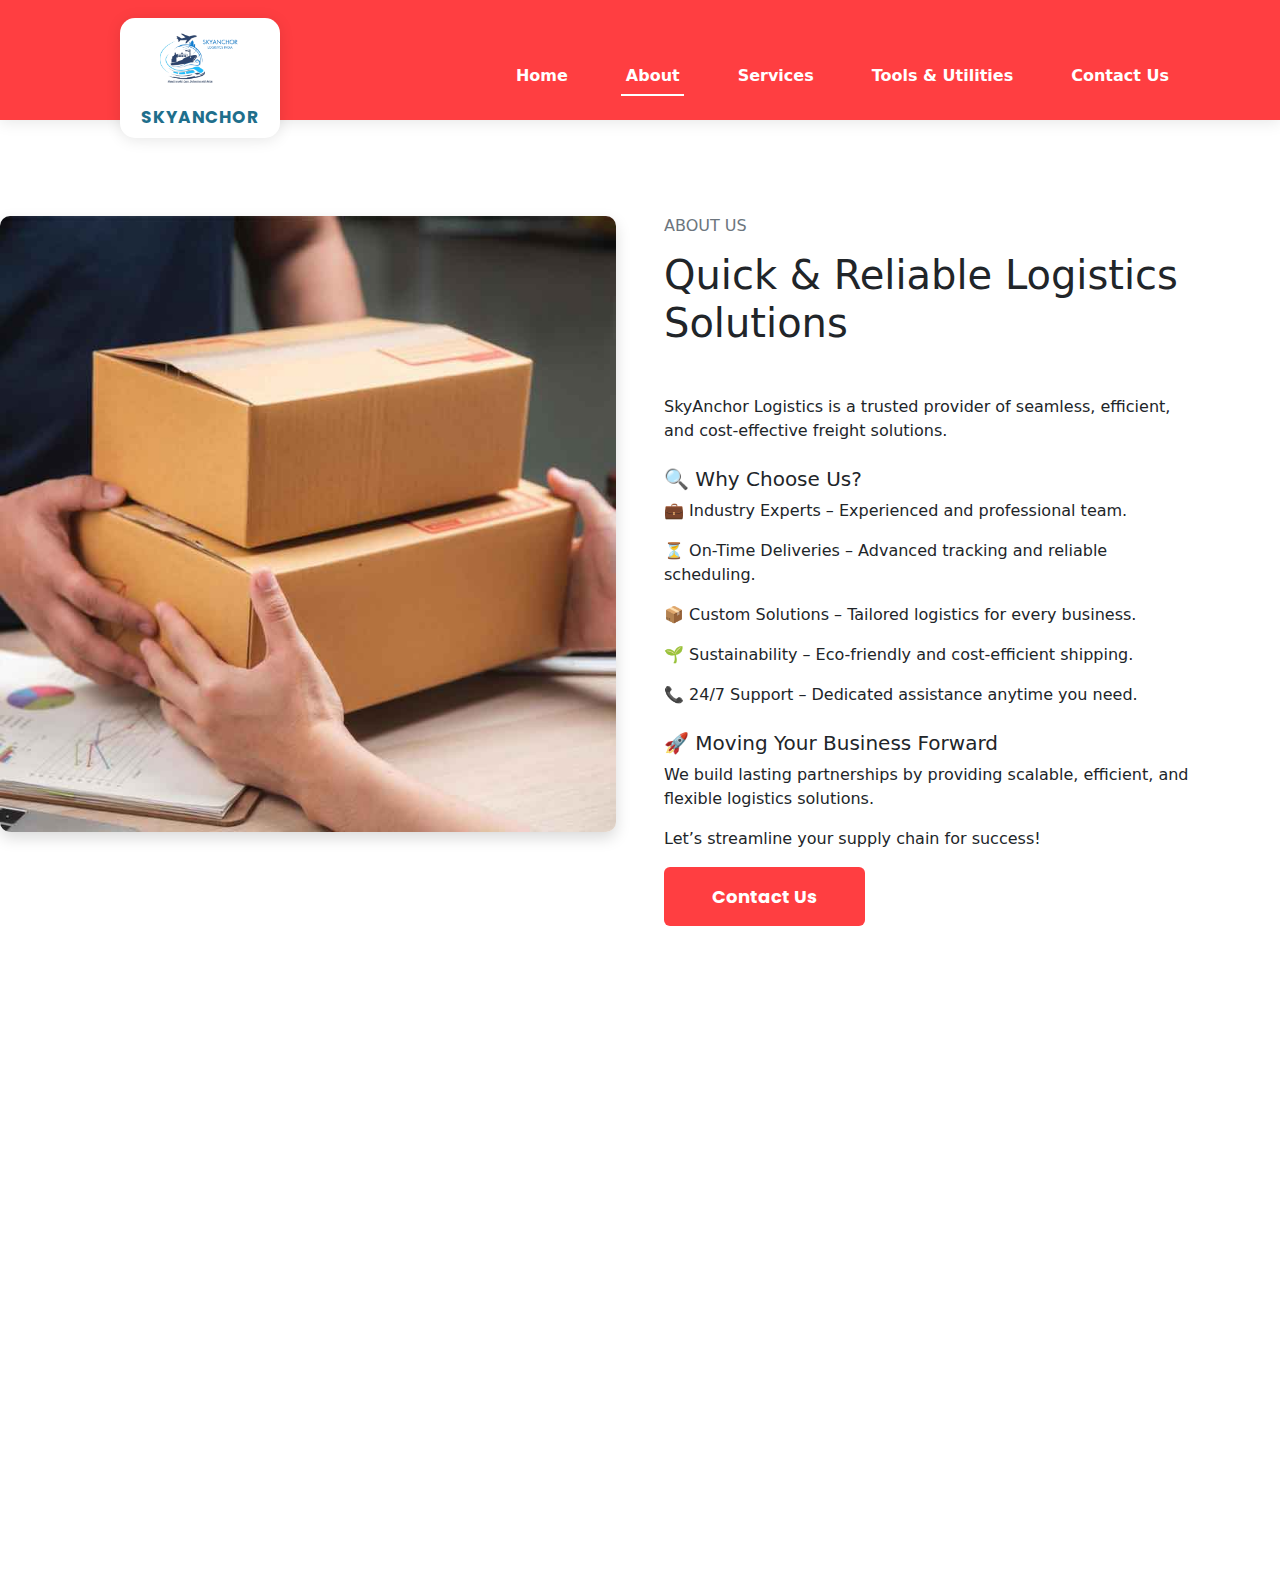
==== about.html @ e8e9cf01 "Initial commit" ====
<!DOCTYPE html>
<html lang="en">

<head>
    <meta charset="utf-8">
    <title>SkyAnchor Logistics - About Us</title>
    <meta name="viewport" content="width=device-width, initial-scale=1.0">
    
    <!-- SEO Optimization -->
    <meta name="keywords" content="logistics, shipping, freight, supply chain, transportation, air cargo, ocean freight, trucking, warehousing">
    <meta name="description" content="Learn more about SkyAnchor Logistics, your trusted partner in global freight solutions.">
    
    <!-- Favicon -->
    <link rel="icon" type="image/png" href="img/logo-1.png">

    
    <!-- Google Fonts -->
    <link href="https://fonts.googleapis.com/css2?family=Poppins:wght@300;400;600&display=swap" rel="stylesheet">
    
    <!-- Bootstrap -->
    <link href="https://cdn.jsdelivr.net/npm/bootstrap@5.3.2/dist/css/bootstrap.min.css" rel="stylesheet">
    
    <!-- FontAwesome & Icons -->
    <link rel="stylesheet" href="https://cdnjs.cloudflare.com/ajax/libs/font-awesome/6.4.2/css/all.min.css">
    <link rel="stylesheet" href="https://cdn.jsdelivr.net/npm/bootstrap-icons/font/bootstrap-icons.css">
    
    <!-- Libraries Stylesheet -->
    <link href="lib/animate/animate.min.css" rel="stylesheet">
    <link href="lib/owlcarousel/assets/owl.carousel.min.css" rel="stylesheet">
    
    <!-- Template Stylesheet -->
    <link href="css/style.css" rel="stylesheet">
</head>

<body>
   <!-- Spinner Start -->
   <div id="spinner" class="show bg-white position-fixed translate-middle w-100 vh-100 top-50 start-50 d-flex align-items-center justify-content-center">
    <div class="spinner-grow text-primary" style="width: 3rem; height: 3rem;" role="status">
        <span class="sr-only">Loading...</span>
    </div>
</div>
<!-- Spinner End -->


<nav id="navbar" class="navbar navbar-expand-lg custom-navbar">
    <div class="container position-relative">
        <!-- Logo Container -->
        <div class="logo-container">
            <a class="navbar-brand" href="#">
                <div class="navbar-logo">
                    <img src="img/logo.png" alt="SkyAnchor Logo" class="logo-img">
                    <p class="logo-text">skyanchor</p>
                </div>
            </a>
        </div>

        <button class="navbar-toggler" type="button" data-bs-toggle="collapse" data-bs-target="#navbarNav">
            <span class="navbar-toggler-icon"></span>
        </button>
        
        <div class="collapse navbar-collapse" id="navbarNav">
            <ul class="navbar-nav ms-auto">
                <li class="nav-item"><a class="nav-link" href="index.html">Home</a></li>
                <li class="nav-item"><a class="nav-link active" href="about.html">About</a></li>
                <li class="nav-item"><a class="nav-link" href="service.html">Services</a></li>
                <li class="nav-item"><a class="nav-link" href="tools.html">Tools & Utilities</a></li>
                <li class="nav-item"><a class="nav-link" href="contact.html">Contact Us</a></li>
            </ul>
        </div>
    </div>
</nav>

<!-- JavaScript to Change Navbar Color on Scroll -->
<script>
window.addEventListener("scroll", function () {
    let navbar = document.getElementById("navbar");
    if (window.scrollY > 50) {
        navbar.classList.add("scrolled");
    } else {
        navbar.classList.remove("scrolled");
    }
});
</script>







<!-- Navbar End -->

  <!-- About Start -->
<div id="about" class="container-fluid overflow-hidden py-5 px-lg-0">
    <div class="container about py-5 px-lg-0">
        <div class="row g-5 mx-lg-0">
            <div class="col-lg-6 ps-lg-0 wow fadeInLeft" data-wow-delay="0.1s">
                <div class="about-image-container">
                    <img class="img-fluid" src="img/about.jpg" alt="About Us" loading="lazy">
                </div>
            </div>
            
            <div class="col-lg-6 about-text wow fadeInUp" data-wow-delay="0.3s">
                <h6 class="text-secondary text-uppercase mb-3">About Us</h6>
                <h1 class="mb-5">Quick & Reliable Logistics Solutions</h1>
                
                <p>SkyAnchor Logistics is a trusted provider of seamless, efficient, and cost-effective freight solutions.</p>
                
                 <h5 class="mt-4">🔍 Why Choose Us?</h5>
                <p>💼 Industry Experts – Experienced and professional team.</p>
                <p>⏳ On-Time Deliveries – Advanced tracking and reliable scheduling.</p>
                <p>📦 Custom Solutions – Tailored logistics for every business.</p>
                <p>🌱 Sustainability – Eco-friendly and cost-efficient shipping.</p>
                <p>📞 24/7 Support – Dedicated assistance anytime you need.</p>

                <h5 class="mt-4">🚀 Moving Your Business Forward</h5>
                <p>We build lasting partnerships by providing scalable, efficient, and flexible logistics solutions.</p>
                <p>Let’s streamline your supply chain for success!</p>

                <a href="contact.html" class="btn btn-primary py-3 px-5">Contact Us</a>
            </div>
        </div>
    </div>
</div>
<!-- About End -->


 

    <!-- Footer Start -->
    <div class="container-fluid bg-dark text-light footer pt-5 wow fadeIn" data-wow-delay="0.1s" style="margin-top: 6rem;">
        <div class="container py-5">
            <div class="row g-5">
                <!-- Address Section -->
                <div class="col-lg-3 col-md-6">
                    <h4 class="text-light mb-4">Address</h4>
                    <p class="mb-2"><i class="fa fa-map-marker-alt me-3"></i> TF-12, Mahaluxmi Metro Tower,Sec-4 Vaishali, Ghaziabad</p>
                    <p class="mb-2"><i class="fa fa-phone-alt me-3"></i> +91 98183 89040</p>
                    <p class="mb-2"><i class="fa fa-envelope me-3"></i> amit@skyanchors.com</p>
                </div>
    
                <!-- Services Section -->
                <div class="col-lg-3 col-md-6">
                    <h4 class="text-light mb-4">Services</h4>
                    <a class="btn btn-link" href="service.html#air-freight">Air Freight</a>
                    <a class="btn btn-link" href="service.html#ocean-freight">Ocean Freight</a>
                    <a class="btn btn-link" href="service.html#road-freight">Road Freight</a>
                    <a class="btn btn-link" href="service.html#train-freight">Train Freight</a>
                    <a class="btn btn-link" href="service.html#custom-clearance">Custom Clearance</a>
                    <a class="btn btn-link" href="service.html#warehouse-solution">Warehouse Solution</a>
                </div>
    
                <!-- Quick Links Section -->
                <div class="col-lg-3 col-md-6">
                    <h4 class="text-light mb-4">Quick Links</h4>
                    <a class="btn btn-link" href="about.html">About Us</a>
                    <a class="btn btn-link" href="contact.html">Contact Us</a>
                    <a class="btn btn-link" href="service.html">Our Services</a>
                    <a class="btn btn-link" href="tools.html">Tools & Utilities</a>
                    
                </div>
    
                <!-- Affiliation & Certification Section -->
                <div class="col-lg-3 col-md-6">
                    <h4 class="text-light mb-4">Affiliation & Certification</h4>
                    <div class="bg-white p-3 rounded text-center">
                        <img src="img/msme.png" alt="MSME Certification" class="img-fluid mb-3" style="max-width: 120px;">
                        <img src="img/iso.png" alt="ISO Certification" class="img-fluid" style="max-width: 120px;">
                    </div>
                </div>
            </div>
        </div>
        <div class="container">
            <div class="copyright">
                <div class="row">
                    <div class="col-md-6 text-center text-md-start mb-3 mb-md-0">
                        &copy; <a class="border-bottom" href="">2025 Skyanchor logistics</a>, All Right Reserved.
                    </div>
                    
                </div>
            </div>
        </div>
    </div>
    <!-- Footer End -->

    <!-- JavaScript -->
    <script src="https://code.jquery.com/jquery-3.4.1.min.js"></script>
    <script src="https://cdn.jsdelivr.net/npm/bootstrap@5.0.0/dist/js/bootstrap.bundle.min.js"></script>
    <script src="lib/wow/wow.min.js"></script>
    <script src="lib/easing/easing.min.js"></script>
    <script src="js/main.js"></script>
</body>

</html>
---- css/style.css ----
/********** Template CSS **********/
:root {
    --primary: #FF3E41;
    --secondary: #51CFED;
    --light: #F8F2F0;
    --dark: #060315;
    font-family: 'Poppins', sans-serif;
    
}

.fw-medium {
    font-weight: 600 !important;
}

.back-to-top {
    position: fixed;
    display: none;
    right: 45px;
    bottom: 45px;
    z-index: 99;
}


/*** Spinner ***/
#spinner {
    opacity: 0;
    visibility: hidden;
    transition: opacity .5s ease-out, visibility 0s linear .5s;
    z-index: 99999;
}

#spinner.show {
    transition: opacity .5s ease-out, visibility 0s linear 0s;
    visibility: visible;
    opacity: 1;
}


/*** Button ***/
.btn {
    font-weight: 600;
    transition: .5s;
}

.btn.btn-primary,
.btn.btn-secondary {
    color: #FFFFFF;
}

.btn-square {
    width: 38px;
    height: 38px;
}

.btn-sm-square {
    width: 32px;
    height: 32px;
}

.btn-lg-square {
    width: 48px;
    height: 48px;
}

.btn-square,
.btn-sm-square,
.btn-lg-square {
    padding: 0;
    display: flex;
    align-items: center;
    justify-content: center;
    font-weight: normal;
}

/*** Navbar ***/




/*** About ***/
/* About Section Image Box */
/* Make About Image same as Map */
/* About Image - Keep Original Dimensions but Styled Like Map */
.about-image-container {
    width: 100%;
    height: auto; /* Keep original height */
    border-radius: 10px; /* Same rounded edges as the map */
    overflow: hidden;
    box-shadow: 0px 6px 15px rgba(0, 0, 0, 0.15); /* Soft shadow like map */
    position: relative;
}

/* Ensure image keeps its original size */
.about-image-container img {
    width: 100%;
    height: auto; /* Keep original aspect ratio */
    border: none; /* Remove any borders */
    object-fit: cover;
}

@media (min-width: 992px) {
    .container.about {
        max-width: 100% !important;
    }

    .about-text  {
        padding-right: calc(((100% - 960px) / 2) + .75rem);
    }
}

@media (min-width: 1200px) {
    .about-text  {
        padding-right: calc(((100% - 1140px) / 2) + .75rem);
    }
}

@media (min-width: 1400px) {
    .about-text  {
        padding-right: calc(((100% - 1320px) / 2) + .75rem);
    }
}


/*** Feature ***/
/* Our Features Image - Styled Like Map, Keep Original Size */
.feature-image-container {
    width: 100%;
    height: auto; /* Keep original height */
    border-radius: 10px; /* Same rounded edges as the map */
    overflow: hidden;
    box-shadow: 0px 6px 15px rgba(0, 0, 0, 0.15); /* Soft shadow like map */
    position: relative;
}

/* Ensure image keeps its original dimensions */
.feature-image-container img {
    width: 100%;
    height: auto; /* Maintain aspect ratio */
    border: none; /* Remove any borders */
    object-fit: cover;
}

@media (min-width: 992px) {
    .container.feature {
        max-width: 100% !important;
    }

    .feature-text  {
        padding-left: calc(((100% - 960px) / 2) + .75rem);
    }
}

@media (min-width: 1200px) {
    .feature-text  {
        padding-left: calc(((100% - 1140px) / 2) + .75rem);
    }
}

@media (min-width: 1400px) {
    .feature-text  {
        padding-left: calc(((100% - 1320px) / 2) + .75rem);
    }
}


/*** Service, Price & Team ***/
.service-item,
.price-item,
.team-item {
    box-shadow: 0 0 45px rgba(0, 0, 0, .07);
}

.service-item img,
.team-item img {
    transition: .5s;
}

.service-item:hover img,
.team-item:hover img {
    transform: scale(1.1);
}

.service-item a.btn-slide,
.price-item a.btn-slide,
.team-item div.btn-slide {
    position: relative;
    display: inline-block;
    overflow: hidden;
    font-size: 0;
}

.service-item a.btn-slide i,
.service-item a.btn-slide span,
.price-item a.btn-slide i,
.price-item a.btn-slide span,
.team-item div.btn-slide i,
.team-item div.btn-slide span {
    position: relative;
    height: 40px;
    padding: 0 15px;
    display: inline-flex;
    align-items: center;
    font-size: 16px;
    color: #FFFFFF;
    background: var(--primary);
    border-radius: 0 35px 35px 0;
    transition: .5s;
    z-index: 2;
}

.team-item div.btn-slide span a i {
    padding: 0 10px;
}

.team-item div.btn-slide span a:hover i {
    background: var(--secondary);
}

.service-item a.btn-slide span,
.price-item a.btn-slide span,
.team-item div.btn-slide span {
    padding-left: 0;
    left: -100%;
    z-index: 1;
}

.service-item:hover a.btn-slide i,
.price-item:hover a.btn-slide i,
.team-item:hover div.btn-slide i {
    border-radius: 0;
}

.service-item:hover a.btn-slide span,
.price-item:hover a.btn-slide span,
.team-item:hover div.btn-slide span {
    left: 0;
}

.service-item a.btn-slide:hover i,
.service-item a.btn-slide:hover span,
.price-item a.btn-slide:hover i,
.price-item a.btn-slide:hover span {
    background: var(--secondary);
}


/*** Testimonial ***/
/********** Contact & Map Section Styling **********/

.contact-map-wrapper {
    display: flex;
    justify-content: space-between;
    align-items: center;
    gap: 20px; /* Reduce space between address and map */
    flex-wrap: wrap;
}

.contact-info {
    flex: 1;
    max-width: 40%; /* Address takes less space */
    background: #fff;
    padding: 20px;
    border-radius: 10px;
    box-shadow: 0px 4px 10px rgba(0, 0, 0, 0.1);
}

.contact-info h4 {
    font-size: 20px;
    font-weight: bold;
    color: #212121;
    margin-bottom: 10px;
}

.contact-info p {
    font-size: 16px;
    color: #555;
    margin-bottom: 8px;
}

/* Map Styling */
.map-container {
    flex: 1;
    width: 100%;
    height: 350px; /* Set a proper height */
    border-radius: 10px;
    overflow: hidden;
    box-shadow: 0px 6px 15px rgba(0, 0, 0, 0.15);
    position: relative;
}

/* Ensure iframe fits the container */
.map-container iframe {
    width: 100%;
    height: 100%;
    border: 0;
    position: absolute;
    top: 0;
    left: 0;
}

/* Responsive Design */
@media (max-width: 992px) {
    .contact-map-wrapper {
        flex-direction: column;
        gap: 15px;
    }

    .contact-info,
    .map-container {
        max-width: 100%;
        text-align: center;
    }
}


/*** Contact ***/
@media (min-width: 992px) {
    .container.contact-page {
        max-width: 100% !important;
    }

    .contact-page .contact-form  {
        padding-left: calc(((100% - 960px) / 2) + .75rem);
    }
}

@media (min-width: 1200px) {
    .contact-page .contact-form  {
        padding-left: calc(((100% - 1140px) / 2) + .75rem);
    }
}

@media (min-width: 1400px) {
    .contact-page .contact-form  {
        padding-left: calc(((100% - 1320px) / 2) + .75rem);
    }
}


/*** Footer ***/
.footer {
    background: linear-gradient(rgba(6, 3, 21, .5), rgba(6, 3, 21, .5)), url(../img/map.png) center center no-repeat;
    background-size: cover;
}

.footer .btn.btn-social {
    margin-right: 5px;
    width: 35px;
    height: 35px;
    display: flex;
    align-items: center;
    justify-content: center;
    color: var(--light);
    border: 1px solid #FFFFFF;
    border-radius: 35px;
    transition: .3s;
}

.footer .btn.btn-social:hover {
    color: var(--primary);
}

.footer .btn.btn-link {
    display: block;
    margin-bottom: 5px;
    padding: 0;
    text-align: left;
    color: #FFFFFF;
    font-size: 15px;
    font-weight: normal;
    text-transform: capitalize;
    transition: .3s;
}

.footer .btn.btn-link::before {
    position: relative;
    content: "\f105";
    font-family: "Font Awesome 5 Free";
    font-weight: 900;
    margin-right: 10px;
}

.footer .btn.btn-link:hover {
    letter-spacing: 1px;
    box-shadow: none;
}

.footer .copyright {
    padding: 25px 0;
    font-size: 15px;
    border-top: 1px solid rgba(256, 256, 256, .1);
}

.footer .copyright a {
    color: var(--light);
}

html {
    scroll-behavior: smooth;
}

.read-more-content {
    margin-top: 10px;
    padding: 10px;
    background: #f8f9fa; /* Light background */
    border-top: 1px solid #ddd;
    font-size: 14px;
}

/* Enhanced Navbar CSS */
.custom-navbar {
    background-color: #FF3E41;
    box-shadow: 0 2px 15px rgba(0, 0, 0, 0.1);
    padding: 0.5rem 1rem;
    transition: all 0.3s ease-in-out;
}

.custom-navbar.scrolled {
    background-color: #FF3E41;
    box-shadow: 0 4px 20px rgba(0, 0, 0, 0.15);
    padding: 0.3rem 1rem;
}

.navbar-logo {
    height: 60px;
    transition: height 0.3s ease;
}

.navbar-nav .nav-link {
    color: white !important;
    font-weight: 600;
    padding: 0.8rem 1.2rem !important;
    position: relative;
    transition: all 0.2s ease;
}

.navbar-nav .nav-link::after {
    content: '';
    position: absolute;
    width: 0;
    height: 2px;
    bottom: 8px;
    left: 1.2rem;
    background-color: white;
    transition: width 0.3s ease;
}

.navbar-nav .nav-link:hover::after,
.navbar-nav .nav-link.active::after {
    width: calc(100% - 2.4rem);
}

.navbar-nav .nav-link:hover {
    transform: translateY(-2px);
}

.dropdown-menu {
    background-color: #FF3E41;
    border: none;
    border-radius: 8px;
    margin-top: 0.8rem;
}

.dropdown-item {
    color: white !important;
    padding: 0.7rem 1.2rem;
    transition: all 0.2s ease;
}

.dropdown-item:hover {
    background-color: rgba(255, 255, 255, 0.15);
    transform: translateX(5px);
}

.navbar-toggler {
    border: none;
    padding: 0.5rem;
}

.navbar-toggler-icon {
    background-image: url("data:image/svg+xml,%3csvg xmlns='http://www.w3.org/2000/svg' viewBox='0 0 30 30'%3e%3cpath stroke='rgba(255, 255, 255, 1)' stroke-linecap='round' stroke-miterlimit='10' stroke-width='2' d='M4 7h22M4 15h22M4 23h22'/%3e%3c/svg%3e");
}

@media (max-width: 991px) {
    .navbar-collapse {
        background-color: #FF3E41;
        padding: 1rem;
        margin-top: 0.5rem;
        border-radius: 8px;
    }
    
    .navbar-logo {
        height: 50px;
    }
    
    .nav-link {
        text-align: center;
        margin: 0.5rem 0;
    }
    
    .dropdown-menu {
        background-color: rgba(255, 255, 255, 0.1);
        text-align: center;
    }
}
/*** Enhanced Navbar CSS with Large Logo ***/
.custom-navbar {
    background-color: #FF3E41;
    box-shadow: 0 2px 15px rgba(0, 0, 0, 0.1);
    padding: 3rem 1rem 1rem; /* Increased top padding */
    transition: all 0.3s ease-in-out;
    position: relative; /* Added for logo positioning */
}

.navbar-logo {
    height: 120px; /* Increased logo size */
    transition: height 0.3s ease;
    position: absolute;
    top: -30px; /* Logo floats above navbar */
    left: 50px;
    z-index: 1000;
    background: white; /* Optional: Add background if needed */
    padding: 10px;
    border-radius: 15px;
    box-shadow: 0 2px 15px rgba(0, 0, 0, 0.1);
}

/* Adjust navbar brand positioning */
.navbar-brand {
    position: static; /* Remove default positioning */
}

/* Navbar links adjustment */
.navbar-nav .nav-link {
    padding: 1rem 1.5rem !important;
    margin: 0 5px;
}

/* Mobile adjustments */
/* Mobile adjustments */
@media (max-width: 991px) {
    .custom-navbar {
        padding: 2.5rem 1rem 1rem;
    }
    
    .navbar-logo {
        height: 80px;
        width: 100px; /* Reduced width */
        top: -15px;
        left: 50%; /* Center horizontally */
        transform: translateX(-50%); /* Center alignment */
        padding: 8px;
    }
    
    .navbar-logo img {
        max-width: 50px; /* Smaller logo image */
    }
    
    .navbar-logo p {
        font-size: 11px; /* Smaller text */
        margin-top: -5px;
        letter-spacing: 0.5px;
    }
    
    .navbar-collapse {
        margin-top: 2rem; /* More spacing below logo */
    }
}

/* Extra small devices (portrait phones) */
@media (max-width: 575px) {
    .navbar-logo {
        width: 90px;
        height: 70px;
        top: -10px;
        padding: 5px;
    }
    
    .navbar-logo img {
        max-width: 45px;
    }
    
    .navbar-logo p {
        font-size: 10px;
    }
}
/* Keep original positioning */
.navbar-logo {
    position: absolute;
    top: -30px;
    left: 50px; /* Original left position */
    z-index: 1000;
    background: white;
    padding: 15px;
    border-radius: 15px;
    box-shadow: 0 2px 15px rgba(0, 0, 0, 0.1);
    
    /* New internal alignment */
    display: flex;
    flex-direction: column;
    align-items: center;
    gap: 0.2px;
    width: 160px;
    transform: none; /* Remove translate if existed */
}

/* Logo image sizing */
.navbar-logo img {
    max-width: 80px;
    height: auto;
    margin: 0 auto;
}

/* Text styling */
.navbar-logo p {
    font-family: 'Poppins', sans-serif;
    font-weight: 700;
    color: #1F6F8C;
    text-transform: uppercase;
    margin: 0;
    text-align: center;
    font-size: 17px; /* Increased from 15px */
    margin-top: -8px; /* Increased pull */
    letter-spacing: 0.8px;

}

/* Mobile adjustments */
@media (max-width: 991px) {
    .navbar-logo p {
        display: none !important; /* Hide logo text */
    }
    
    .navbar-logo {
        height: 60px; /* Reduced height */
        width: 60px; /* Make it square */
        top: -10px;
        left: 20px;
        padding: 5px;
    }
    
    .navbar-logo img {
        max-width: 40px; /* Smaller image */
        margin-top: 5px; /* Center vertically */
    }
}

/* Extra small devices */
@media (max-width: 575px) {
    .navbar-logo {
        height: 50px;
        width: 50px;
        top: -8px;
        left: 15px;
    }
    
    .navbar-logo img {
        max-width: 35px;
    }
}

/* Keep existing other navbar styles below */
/* ... rest of your existing CSS ... */

/********** Modern Full-Screen Hero Section **********/
/********** Smart Full-Screen Hero Section with Video or Thumbnail **********/

.hero-container {
    position: relative;
    width: 100%;
    height: 100vh; /* Full screen */
    overflow: hidden;
}

/* Background Video */
#hero-video {
    position: absolute;
    top: 50%;
    left: 50%;
    transform: translate(-50%, -50%);
    width: 100%;
    height: 100%;
    object-fit: cover;
    z-index: -1;
}

/* Fallback Thumbnail */
.hero-thumbnail {
    display: none; /* Hidden by default */
    position: absolute;
    top: 0;
    left: 0;
    width: 100%;
    height: 100%;
    background-size: cover;
    background-position: center;
}

.hero-thumbnail img {
    width: 100%;
    height: 100%;
    object-fit: cover;
}

/* Dark Overlay for Readability */
.hero-overlay {
    position: absolute;
    width: 100%;
    height: 100%;
    background: rgba(0, 0, 0, 0.5); /* Dark overlay */
    display: flex;
    align-items: center;
    justify-content: center;
    text-align: center;
}
.hero-container h5 {
    color: #51CFED !important; /* Change this color as needed */
}

/* Centered Text Content */
.hero-content {
    color: white;
    max-width: 800px;
    padding: 20px;
    z-index: 2;
}

.hero-title {
    font-size: 48px;
    font-weight: bold;
    color: white;
}

.highlight-text {
    color: #FF3E41; /* Bright Red */
}

.hero-desc {
    font-size: 20px;
    color: #ddd;
    margin-bottom: 20px;
}

/* Buttons */
.btn {
    font-family: 'Poppins', sans-serif;
    font-size: 18px;
    font-weight: 700;
}

.btn-primary {
    background-color: #FF3E41; /* Bright Red */
    border: none;
    color: white;
}

.btn-primary:hover {
    background-color: #D32F2F;
}

.btn-secondary {
    background-color: #212121; /* Dark Gray */
    border: none;
    color: white;
    margin-left: 20px;
}

.btn-secondary:hover {
    background-color: #444;
}

/* Responsive Design */
@media (max-width: 992px) {
    .hero-title {
        font-size: 36px;
    }

    .btn {
        width: 100%;
        margin-bottom: 10px;
    }
}

@media (max-width: 991px) {
    .back-to-top {
        display: none !important;
    }
}
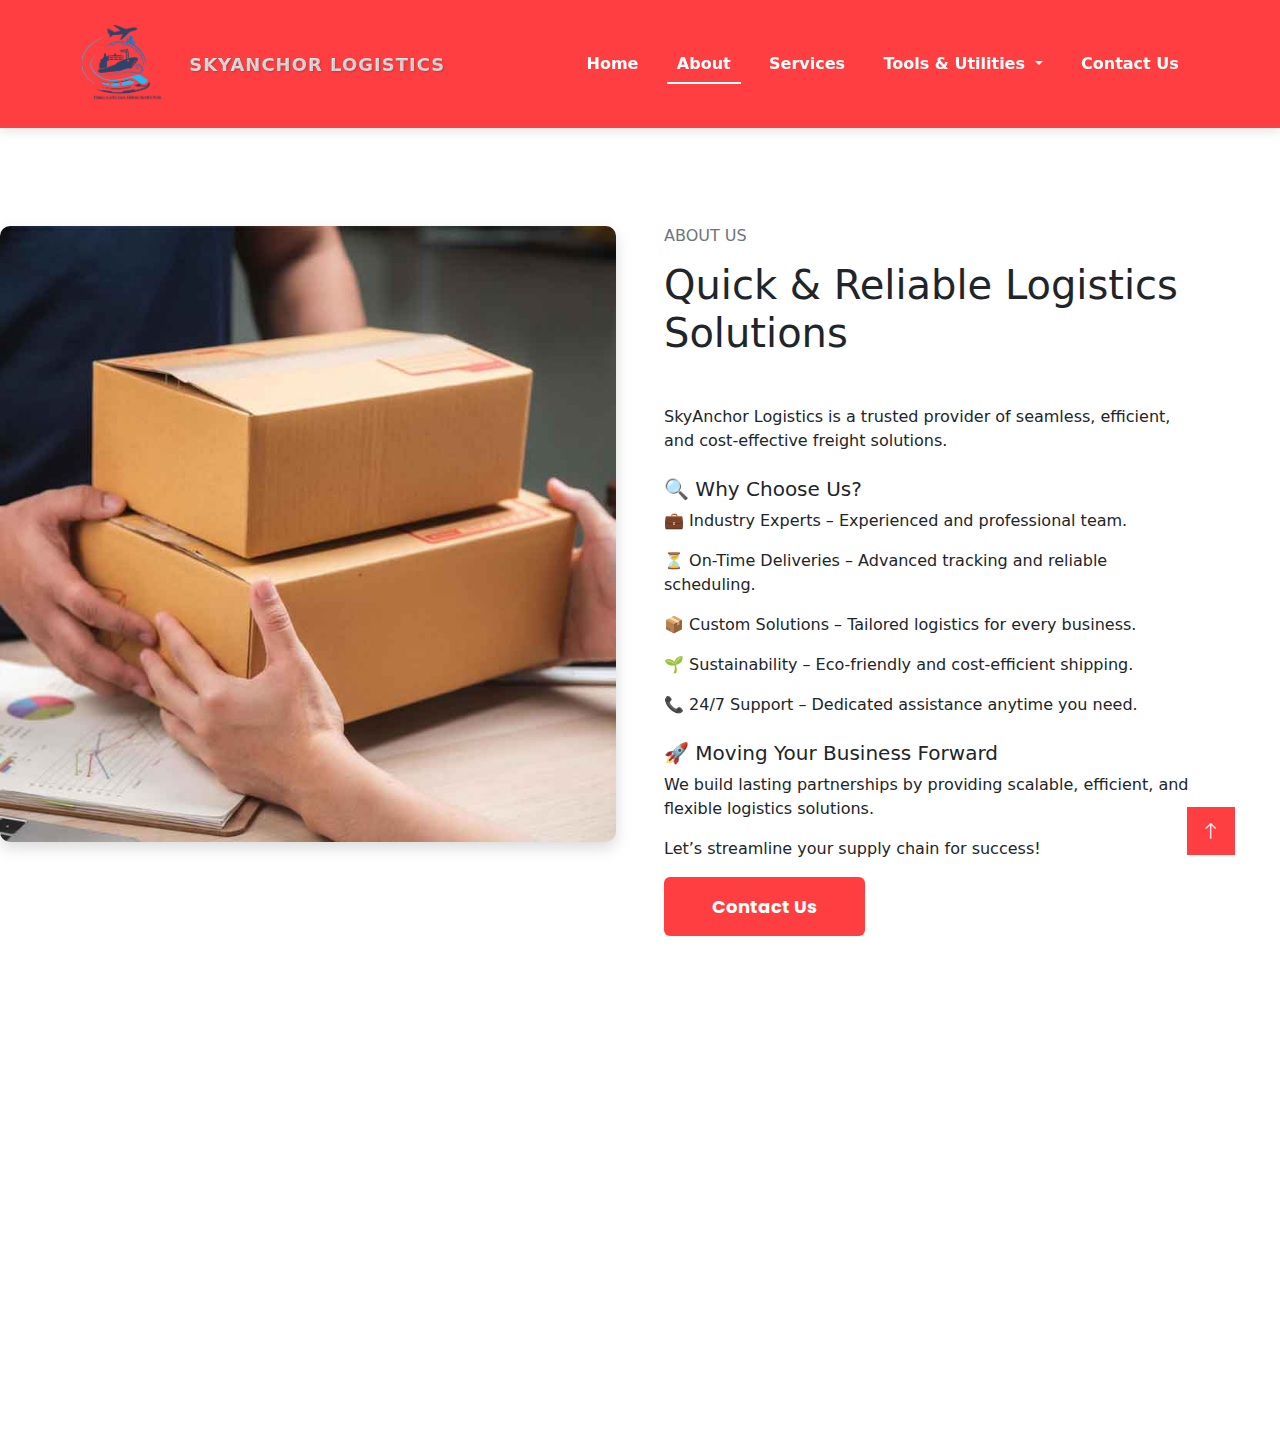
==== commit fcb9b9b5: "changes one" ====
--- a/about.html
+++ b/about.html
@@ -33,42 +33,100 @@
 </head>
 
 <body>
-   <!-- Spinner Start -->
-   <div id="spinner" class="show bg-white position-fixed translate-middle w-100 vh-100 top-50 start-50 d-flex align-items-center justify-content-center">
-    <div class="spinner-grow text-primary" style="width: 3rem; height: 3rem;" role="status">
-        <span class="sr-only">Loading...</span>
-    </div>
-</div>
-<!-- Spinner End -->
-
-
-<nav id="navbar" class="navbar navbar-expand-lg custom-navbar">
-    <div class="container position-relative">
-        <!-- Logo Container -->
-        <div class="logo-container">
-            <a class="navbar-brand" href="#">
-                <div class="navbar-logo">
-                    <img src="img/logo.png" alt="SkyAnchor Logo" class="logo-img">
-                    <p class="logo-text">skyanchor</p>
-                </div>
+
+    <script>
+
+        function toggleReadMore(button) {
+        let content = button.nextElementSibling; // Gets the next div (hidden content)
+        
+        if (content.style.display === "none") {
+            content.style.display = "block";
+            button.querySelector("span").innerText = "Read Less"; // Change button text
+        } else {
+            content.style.display = "none";
+            button.querySelector("span").innerText = "Read More"; // Restore button text
+        }
+    }
+    
+    document.addEventListener("DOMContentLoaded", function () {
+        var dropdownElements = document.querySelectorAll('.dropdown-toggle');
+    
+        dropdownElements.forEach(function (dropdown) {
+            dropdown.addEventListener("click", function (event) {
+                if (window.innerWidth < 992) { // Only for mobile
+                    event.preventDefault();
+                    let bsDropdown = new bootstrap.Dropdown(this);
+                    bsDropdown.toggle();
+                }
+            });
+        });
+    
+        // Close dropdown when clicking outside
+        document.addEventListener("click", function (event) {
+            dropdownElements.forEach(function (dropdown) {
+                let menu = dropdown.nextElementSibling;
+                if (!dropdown.contains(event.target) && !menu.contains(event.target)) {
+                    menu.classList.remove("show");
+                }
+            });
+        });
+    });
+    
+    
+    
+         
+    
+    
+    </script>
+    
+        <!-- Spinner Start -->
+        <div id="spinner" class="show bg-white position-fixed translate-middle w-100 vh-100 top-50 start-50 d-flex align-items-center justify-content-center">
+            <div class="spinner-grow text-primary" style="width: 3rem; height: 3rem;" role="status">
+                <span class="sr-only">Loading...</span>
+            </div>
+        </div>
+        <!-- Spinner End -->
+    
+    
+        <!-- In index.html (navbar section) -->
+    <!-- In index.html (navbar section) -->
+    <nav id="navbar" class="navbar navbar-expand-lg custom-navbar">
+        <div class="container position-relative">
+            <!-- Simplified Logo -->
+            <a class="navbar-brand d-flex align-items-center" href="index.html">
+                <img src="img/reallogo.png" alt="SkyAnchor Logo" class="navbar-logo-img">
+                <span class="navbar-text ms-2">SkyAnchor Logistics</span>
             </a>
-        </div>
-
-        <button class="navbar-toggler" type="button" data-bs-toggle="collapse" data-bs-target="#navbarNav">
-            <span class="navbar-toggler-icon"></span>
-        </button>
-        
-        <div class="collapse navbar-collapse" id="navbarNav">
-            <ul class="navbar-nav ms-auto">
-                <li class="nav-item"><a class="nav-link" href="index.html">Home</a></li>
-                <li class="nav-item"><a class="nav-link active" href="about.html">About</a></li>
-                <li class="nav-item"><a class="nav-link" href="service.html">Services</a></li>
-                <li class="nav-item"><a class="nav-link" href="tools.html">Tools & Utilities</a></li>
-                <li class="nav-item"><a class="nav-link" href="contact.html">Contact Us</a></li>
-            </ul>
-        </div>
-    </div>
-</nav>
+    
+            <!-- Navbar Toggler for Mobile -->
+            <button class="navbar-toggler" type="button" data-bs-toggle="collapse" data-bs-target="#navbarNav">
+                <span class="navbar-toggler-icon"></span>
+            </button>
+            
+            <!-- Navbar Links -->
+            <div class="collapse navbar-collapse" id="navbarNav">
+                <ul class="navbar-nav ms-auto">
+                    <li class="nav-item"><a class="nav-link" href="index.html">Home</a></li>
+                    <li class="nav-item"><a class="nav-link active" href="about.html">About</a></li>
+                    <li class="nav-item"><a class="nav-link" href="service.html">Services</a></li>
+                    <li class="nav-item dropdown">
+                        <a class="nav-link dropdown-toggle" href="#" id="toolsDropdown" role="button" data-bs-toggle="dropdown" aria-expanded="false">
+                            Tools & Utilities
+                        </a>
+                        <ul class="dropdown-menu" aria-labelledby="toolsDropdown">
+                            <li><a class="dropdown-item" href="tools-metric.html">Metric Conversion</a></li>
+                            <li><a class="dropdown-item" href="tools-incoterms.html">Incoterms Guide</a></li>
+                            <li><a class="dropdown-item" href="tools-container.html">Container Dimensions</a></li>
+                        </ul>
+                    </li>
+                    
+                    
+                    <li class="nav-item"><a class="nav-link" href="contact.html">Contact Us</a></li>
+                </ul>
+            </div>
+        </div>
+    </nav>
+    
 
 <!-- JavaScript to Change Navbar Color on Scroll -->
 <script>
@@ -127,9 +185,12 @@
 
  
 
+   
     <!-- Footer Start -->
-    <div class="container-fluid bg-dark text-light footer pt-5 wow fadeIn" data-wow-delay="0.1s" style="margin-top: 6rem;">
-        <div class="container py-5">
+    <div class="container-fluid bg-dark text-light footer pt-3 pb-1 wow fadeIn" data-wow-delay="0.1s" style="margin-top: 3rem;">
+        <div class="container py-3">
+    
+    
             <div class="row g-5">
                 <!-- Address Section -->
                 <div class="col-lg-3 col-md-6">
@@ -162,12 +223,13 @@
     
                 <!-- Affiliation & Certification Section -->
                 <div class="col-lg-3 col-md-6">
-                    <h4 class="text-light mb-4">Affiliation & Certification</h4>
-                    <div class="bg-white p-3 rounded text-center">
-                        <img src="img/msme.png" alt="MSME Certification" class="img-fluid mb-3" style="max-width: 120px;">
-                        <img src="img/iso.png" alt="ISO Certification" class="img-fluid" style="max-width: 120px;">
-                    </div>
-                </div>
+    <h4 class="text-light mb-4">Affiliation & Certification</h4>
+    <div class="bg-white p-3 rounded text-center d-flex justify-content-center align-items-center gap-3">
+        <img src="img/msme.png" alt="MSME Certification" class="img-fluid" style="max-width: 120px;">
+        <img src="img/iso.png" alt="ISO Certification" class="img-fluid" style="max-width: 120px;">
+    </div>
+</div>
+
             </div>
         </div>
         <div class="container">
@@ -183,12 +245,26 @@
     </div>
     <!-- Footer End -->
 
-    <!-- JavaScript -->
+
+    <!-- Back to Top -->
+    <a href="#" class="btn btn-lg btn-primary btn-lg-square rounded-0 back-to-top"><i class="bi bi-arrow-up"></i></a>
+
+
+    <!-- JavaScript Libraries -->
+    <script src="https://cdn.jsdelivr.net/npm/bootstrap@5.3.2/dist/js/bootstrap.bundle.min.js"></script>
+
     <script src="https://code.jquery.com/jquery-3.4.1.min.js"></script>
-    <script src="https://cdn.jsdelivr.net/npm/bootstrap@5.0.0/dist/js/bootstrap.bundle.min.js"></script>
+    <script src="https://cdn.jsdelivr.net/npm/bootstrap@5.3.2/dist/js/bootstrap.bundle.min.js"></script>
     <script src="lib/wow/wow.min.js"></script>
     <script src="lib/easing/easing.min.js"></script>
+    <script src="lib/waypoints/waypoints.min.js"></script>
+    <script src="lib/counterup/counterup.min.js"></script>
+    <script src="lib/owlcarousel/owl.carousel.min.js"></script>
+
+    <!-- Template Javascript -->
     <script src="js/main.js"></script>
+    
+    
 </body>
 
-</html>
+</html>--- a/css/style.css
+++ b/css/style.css
@@ -19,6 +19,10 @@
     bottom: 45px;
     z-index: 99;
 }
+#about {
+    margin-top: 50px; /* Ensures gap between Hero and About */
+}
+
 
 
 /*** Spinner ***/
@@ -253,6 +257,9 @@
     align-items: center;
     gap: 20px; /* Reduce space between address and map */
     flex-wrap: wrap;
+}
+body {
+    padding-top: 80px; /* Adds space below navbar */
 }
 
 .contact-info {
@@ -407,59 +414,131 @@
     font-size: 14px;
 }
 
-/* Enhanced Navbar CSS */
+/*** New Optimized Navbar CSS ***/
 .custom-navbar {
-    background-color: #FF3E41;
-    box-shadow: 0 2px 15px rgba(0, 0, 0, 0.1);
-    padding: 0.5rem 1rem;
+    position: fixed;  
+    top: 0;
+    left: 0;
+    width: 100%;
+    z-index: 1000;
+    background-color: #FF3E41;  
+    padding: 1.2rem 1.2rem;   
+    box-shadow: 0 4px 10px rgba(0, 0, 0, 0.1);
+}
+
+
+/* Navbar brand (logo) */
+.navbar-brand {
+    display: flex;
+    align-items: center;
+}
+
+.navbar-logo-img {
+    height: 80px;  /* Increase logo size */
+    transition: height 0.3s ease;
+}
+
+.navbar-text {
+    font-size: 18px; /* Slightly larger font size */
+    font-weight: 700; /* Bold font weight */
+    color: white !important; /* Ensure white color */
+    text-transform: uppercase; /* Uppercase text for a modern look */
+    padding: 0.8rem 1.2rem !important; /* Consistent spacing */
+    position: relative;
     transition: all 0.3s ease-in-out;
-}
-
-.custom-navbar.scrolled {
-    background-color: #FF3E41;
-    box-shadow: 0 4px 20px rgba(0, 0, 0, 0.15);
-    padding: 0.3rem 1rem;
-}
-
-.navbar-logo {
-    height: 60px;
-    transition: height 0.3s ease;
-}
-
+    background: linear-gradient(45deg, #ffffff, #f8f2f0); /* Gradient text effect */
+    -webkit-background-clip: text; /* Apply gradient to text */
+    -webkit-text-fill-color: transparent; /* Make text transparent to show gradient */
+    text-shadow: 1px 1px 2px rgba(0, 0, 0, 0.2); /* Subtle text shadow */
+    letter-spacing: 1px; /* Slightly spaced letters */
+    margin-left: 10px; /* Space between logo and text */
+}
+
+.navbar-text:hover {
+    opacity: 0.8; /* Slight opacity change on hover */
+    text-shadow: 2px 2px 4px rgba(0, 0, 0, 0.3); /* Enhanced shadow on hover */
+}
+
+
+
+/* Navbar links */
 .navbar-nav .nav-link {
     color: white !important;
     font-weight: 600;
     padding: 0.8rem 1.2rem !important;
     position: relative;
-    transition: all 0.2s ease;
-}
-
-.navbar-nav .nav-link::after {
-    content: '';
+    transition: all 0.3s ease-in-out;
+}
+
+.navbar-nav .nav-link:hover {
+    opacity: 0.8;
+}
+
+/* Apply underline only to non-dropdown links */
+.navbar-nav .nav-link:not(.dropdown-toggle)::after {
+    content: "";
     position: absolute;
     width: 0;
     height: 2px;
-    bottom: 8px;
-    left: 1.2rem;
     background-color: white;
-    transition: width 0.3s ease;
-}
-
-.navbar-nav .nav-link:hover::after,
-.navbar-nav .nav-link.active::after {
-    width: calc(100% - 2.4rem);
-}
-
-.navbar-nav .nav-link:hover {
-    transform: translateY(-2px);
-}
-
+    left: 50%;
+    bottom: 5px;
+    transition: width 0.3s ease-in-out, left 0.3s ease-in-out;
+    transform: translateX(-50%);
+}
+
+/* Expand underline on hover and active state */
+.navbar-nav .nav-link:not(.dropdown-toggle):hover::after,
+.navbar-nav .nav-link:not(.dropdown-toggle).active::after {
+    width: 80%;
+}
+
+
+/* Navbar toggler (hamburger menu) */
+.navbar-toggler {
+    border: none;
+    padding: 0.5rem;
+}
+
+.navbar-toggler:focus {
+    outline: none;
+    box-shadow: none;
+}
+
+.navbar-toggler-icon {
+    background-image: url("data:image/svg+xml,%3csvg xmlns='http://www.w3.org/2000/svg' viewBox='0 0 30 30'%3e%3cpath stroke='rgba(255, 255, 255, 1)' stroke-linecap='round' stroke-miterlimit='10' stroke-width='2' d='M4 7h22M4 15h22M4 23h22'/%3e%3c/svg%3e");
+}
+
+/* Dropdown menu */
+/* Default dropdown styles */
 .dropdown-menu {
-    background-color: #FF3E41;
-    border: none;
-    border-radius: 8px;
-    margin-top: 0.8rem;
-}
+    display: none; /* Initially hidden */
+    position: absolute !important;
+    background-color: #FF3E41; /* Keep theme color */
+    z-index: 1000; /* Ensure it appears on top */
+}
+
+/* Enable hover-based dropdown only on large screens */
+@media (min-width: 992px) {
+    .dropdown:hover .dropdown-menu {
+        display: block;
+    }
+}
+
+/* Ensure dropdown behaves like other nav links on mobile */
+@media (max-width: 991px) {
+    .navbar-nav .dropdown-menu {
+        display: none; /* Keep hidden by default */
+        position: static; /* Prevents overlapping issues */
+        width: 100%; /* Full width for proper alignment */
+        background-color: #FF3E41; /* Same as navbar */
+    }
+    
+    .navbar-nav .dropdown-menu.show {
+        display: block; /* Show dropdown when toggled */
+    }
+}
+
 
 .dropdown-item {
     color: white !important;
@@ -472,30 +551,33 @@
     transform: translateX(5px);
 }
 
-.navbar-toggler {
-    border: none;
-    padding: 0.5rem;
-}
-
-.navbar-toggler-icon {
-    background-image: url("data:image/svg+xml,%3csvg xmlns='http://www.w3.org/2000/svg' viewBox='0 0 30 30'%3e%3cpath stroke='rgba(255, 255, 255, 1)' stroke-linecap='round' stroke-miterlimit='10' stroke-width='2' d='M4 7h22M4 15h22M4 23h22'/%3e%3c/svg%3e");
-}
-
+/* Mobile View Adjustments */
 @media (max-width: 991px) {
+    .custom-navbar {
+        padding: 1.5rem 1rem;
+    }
+    
+    .navbar-logo-img {
+        height: 60px;
+    }
+    
+    .navbar-toggler {
+        transform: scale(1.2);
+        margin-right: 15px;
+    }
+    
     .navbar-collapse {
         background-color: #FF3E41;
-        padding: 1rem;
-        margin-top: 0.5rem;
+        padding: 1.5rem;
+        margin-top: 1rem;
         border-radius: 8px;
-    }
-    
-    .navbar-logo {
-        height: 50px;
     }
     
     .nav-link {
         text-align: center;
         margin: 0.5rem 0;
+        font-size: 1.1rem;
+        padding: 1rem 0 !important;
     }
     
     .dropdown-menu {
@@ -503,163 +585,35 @@
         text-align: center;
     }
 }
-/*** Enhanced Navbar CSS with Large Logo ***/
-.custom-navbar {
-    background-color: #FF3E41;
-    box-shadow: 0 2px 15px rgba(0, 0, 0, 0.1);
-    padding: 3rem 1rem 1rem; /* Increased top padding */
-    transition: all 0.3s ease-in-out;
-    position: relative; /* Added for logo positioning */
-}
-
-.navbar-logo {
-    height: 120px; /* Increased logo size */
-    transition: height 0.3s ease;
-    position: absolute;
-    top: -30px; /* Logo floats above navbar */
-    left: 50px;
-    z-index: 1000;
-    background: white; /* Optional: Add background if needed */
-    padding: 10px;
-    border-radius: 15px;
-    box-shadow: 0 2px 15px rgba(0, 0, 0, 0.1);
-}
-
-/* Adjust navbar brand positioning */
-.navbar-brand {
-    position: static; /* Remove default positioning */
-}
-
-/* Navbar links adjustment */
-.navbar-nav .nav-link {
-    padding: 1rem 1.5rem !important;
-    margin: 0 5px;
-}
-
-/* Mobile adjustments */
-/* Mobile adjustments */
+
+/* Extra Small Screens */
+@media (max-width: 575px) {
+    .custom-navbar {
+        padding: 1.2rem 0.5rem;
+    }
+    
+    .navbar-logo-img {
+        height: 50px;
+    }
+}
 @media (max-width: 991px) {
-    .custom-navbar {
-        padding: 2.5rem 1rem 1rem;
-    }
-    
-    .navbar-logo {
-        height: 80px;
-        width: 100px; /* Reduced width */
-        top: -15px;
-        left: 50%; /* Center horizontally */
-        transform: translateX(-50%); /* Center alignment */
-        padding: 8px;
-    }
-    
-    .navbar-logo img {
-        max-width: 50px; /* Smaller logo image */
-    }
-    
-    .navbar-logo p {
-        font-size: 11px; /* Smaller text */
-        margin-top: -5px;
-        letter-spacing: 0.5px;
-    }
-    
-    .navbar-collapse {
-        margin-top: 2rem; /* More spacing below logo */
-    }
-}
-
-/* Extra small devices (portrait phones) */
+    .navbar-text {
+        display: none !important; /* Hides website name */
+    }
+    
+    .navbar-logo-img {
+        height: 70px !important; /* Increase logo size */
+    }
+}
+
 @media (max-width: 575px) {
-    .navbar-logo {
-        width: 90px;
-        height: 70px;
-        top: -10px;
-        padding: 5px;
-    }
-    
-    .navbar-logo img {
-        max-width: 45px;
-    }
-    
-    .navbar-logo p {
-        font-size: 10px;
-    }
-}
-/* Keep original positioning */
-.navbar-logo {
-    position: absolute;
-    top: -30px;
-    left: 50px; /* Original left position */
-    z-index: 1000;
-    background: white;
-    padding: 15px;
-    border-radius: 15px;
-    box-shadow: 0 2px 15px rgba(0, 0, 0, 0.1);
-    
-    /* New internal alignment */
-    display: flex;
-    flex-direction: column;
-    align-items: center;
-    gap: 0.2px;
-    width: 160px;
-    transform: none; /* Remove translate if existed */
-}
-
-/* Logo image sizing */
-.navbar-logo img {
-    max-width: 80px;
-    height: auto;
-    margin: 0 auto;
-}
-
-/* Text styling */
-.navbar-logo p {
-    font-family: 'Poppins', sans-serif;
-    font-weight: 700;
-    color: #1F6F8C;
-    text-transform: uppercase;
-    margin: 0;
-    text-align: center;
-    font-size: 17px; /* Increased from 15px */
-    margin-top: -8px; /* Increased pull */
-    letter-spacing: 0.8px;
-
-}
-
-/* Mobile adjustments */
-@media (max-width: 991px) {
-    .navbar-logo p {
-        display: none !important; /* Hide logo text */
-    }
-    
-    .navbar-logo {
-        height: 60px; /* Reduced height */
-        width: 60px; /* Make it square */
-        top: -10px;
-        left: 20px;
-        padding: 5px;
-    }
-    
-    .navbar-logo img {
-        max-width: 40px; /* Smaller image */
-        margin-top: 5px; /* Center vertically */
-    }
-}
-
-/* Extra small devices */
-@media (max-width: 575px) {
-    .navbar-logo {
-        height: 50px;
-        width: 50px;
-        top: -8px;
-        left: 15px;
-    }
-    
-    .navbar-logo img {
-        max-width: 35px;
-    }
-}
-
-/* Keep existing other navbar styles below */
+    .navbar-logo-img {
+        height: 60px !important; /* Slightly smaller for extra small screens */
+    }
+}
+
+
+
 /* ... rest of your existing CSS ... */
 
 /********** Modern Full-Screen Hero Section **********/
@@ -705,14 +659,30 @@
 /* Dark Overlay for Readability */
 .hero-overlay {
     position: absolute;
-    width: 100%;
-    height: 100%;
-    background: rgba(0, 0, 0, 0.5); /* Dark overlay */
+    top: 0;
+    left: 0;
+    width: 100%;
+    height: 100%;  /* Ensures full coverage */
+    background: rgba(0, 0, 0, 0.5); /* Adjust transparency */
+    display: flex; 
+    align-items: center;  /* Center text vertically */
+    justify-content: center; /* Center text horizontally */
+    text-align: center;
+    padding: 20px;
+}
+
+.hero-container {
+    position: relative;
+    width: 100%;
+    min-height: 100vh; /* Ensures it takes full screen */
     display: flex;
     align-items: center;
     justify-content: center;
-    text-align: center;
-}
+    overflow: hidden;
+    padding-top: 80px; /* Adds space to prevent overlap */
+}
+
+
 .hero-container h5 {
     color: #51CFED !important; /* Change this color as needed */
 }
@@ -785,4 +755,10 @@
     .back-to-top {
         display: none !important;
     }
-}+}
+
+@media (max-width: 991px) {
+    .hide-on-mobile {
+        display: none !important;
+    }
+}
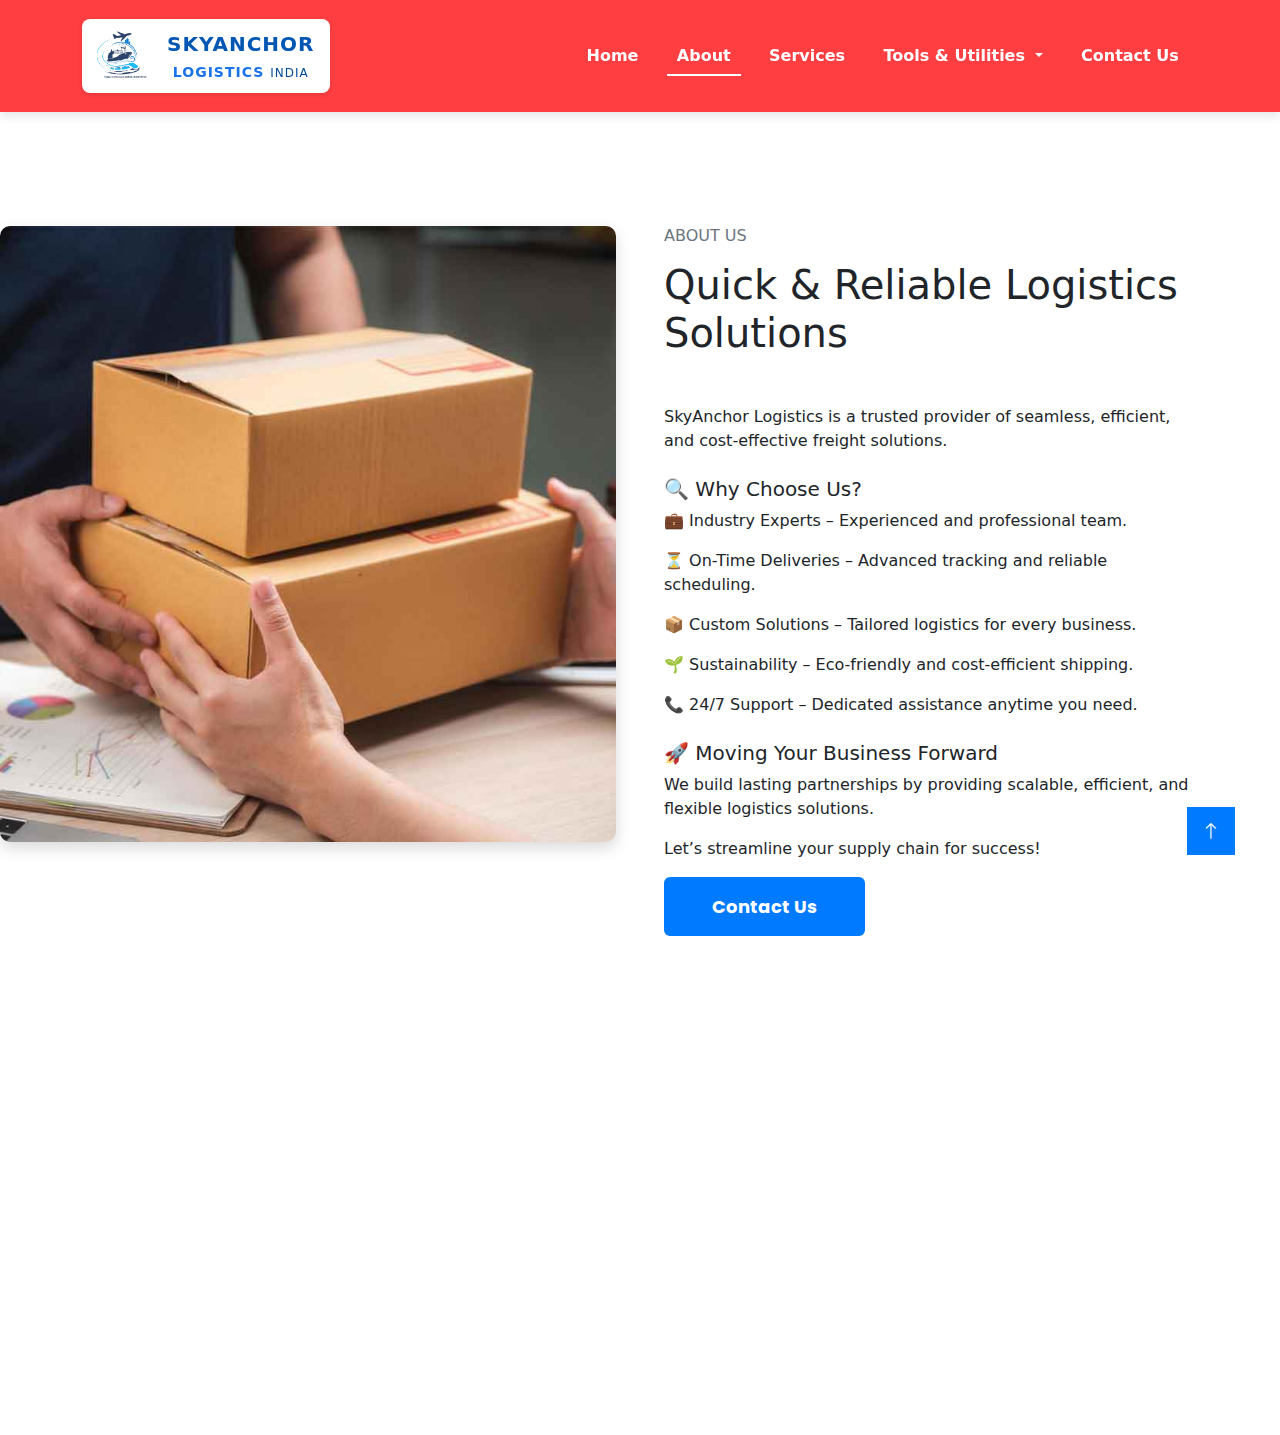
==== commit bfa7b9aa: "change 2" ====
--- a/about.html
+++ b/about.html
@@ -95,8 +95,13 @@
             <!-- Simplified Logo -->
             <a class="navbar-brand d-flex align-items-center" href="index.html">
                 <img src="img/reallogo.png" alt="SkyAnchor Logo" class="navbar-logo-img">
-                <span class="navbar-text ms-2">SkyAnchor Logistics</span>
+                <span class="navbar-text">
+                    <span class="brand-main">SkyAnchor</span>
+                    <span class="brand-sub">Logistics <span class="brand-india">India</span></span>
+                </span>
             </a>
+            
+            
     
             <!-- Navbar Toggler for Mobile -->
             <button class="navbar-toggler" type="button" data-bs-toggle="collapse" data-bs-target="#navbarNav">
--- a/css/style.css
+++ b/css/style.css
@@ -427,6 +427,8 @@
 }
 
 
+
+
 /* Navbar brand (logo) */
 .navbar-brand {
     display: flex;
@@ -597,9 +599,7 @@
     }
 }
 @media (max-width: 991px) {
-    .navbar-text {
-        display: none !important; /* Hides website name */
-    }
+    
     
     .navbar-logo-img {
         height: 70px !important; /* Increase logo size */
@@ -611,10 +611,120 @@
         height: 60px !important; /* Slightly smaller for extra small screens */
     }
 }
+/* Default (Desktop) */
+/* Default (Desktop) */
+/* Default Styles (Desktop) */
+/* Default Styles (Desktop) */
+.navbar-text {
+    font-size: 16px !important; /* Keep SkyAnchor size larger */
+    font-weight: 700;
+    color: white !important;
+    text-transform: uppercase;
+    display: flex;
+    flex-direction: column; /* Stack text like mobile */
+    text-align: center;
+    gap: 3px;
+}
+
+/* Make "Logistics India" smaller */
+.brand-sub {
+    font-size: 12px !important; /* Reduce size */
+    font-weight: 600; /* Keep it slightly bold */
+}
+
+.brand-india {
+    font-size: 10px !important; /* Even smaller for better alignment */
+    font-weight: 500; /* Reduce weight slightly */
+}
+
+/* Mobile-specific changes */
+@media (max-width: 991px) {
+    .navbar-text {
+        font-size: 14px !important; /* Adjust size for mobile */
+    }
+
+    .brand-main {
+        font-size: 16px !important; /* Keep SkyAnchor larger */
+    }
+
+    .brand-sub {
+        font-size: 11px !important; /* Reduce Logistics size */
+    }
+
+    .brand-india {
+        font-size: 9px !important; /* Keep India even smaller */
+    }
+}
+
+
+
 
 
 
 /* ... rest of your existing CSS ... */
+/*** Updated Logo Box Effect ***/
+.navbar-brand {
+    background-color: white; /* White background for the logo box */
+    padding: 10px 15px; /* Add padding to create the box effect */
+    border-radius: 8px; /* Rounded corners for the box */
+    box-shadow: 0 2px 5px rgba(0, 0, 0, 0.1); /* Subtle shadow for depth */
+    margin-right: 20px; /* Space between logo box and other navbar items */
+}
+
+.navbar-logo-img {
+    height: 50px; /* Adjust logo size as needed */
+    margin-right: 10px; /* Space between logo image and text */
+}
+
+.navbar-text {
+    background: none !important; /* Remove gradient */
+    -webkit-text-fill-color: initial; /* Reset text color */
+    color: #0056b3 !important; /* Professional blue color */
+    text-shadow: none; /* Remove text shadow */
+    padding: 0 !important; /* Remove default padding */
+}
+
+.brand-main {
+    color: #0056b3 !important; /* Main brand blue */
+    font-size: 20px !important;
+    font-weight: 700;
+}
+
+.brand-sub {
+    color: #1a73e8 !important; /* Slightly lighter blue */
+    font-size: 14px !important;
+    font-weight: 600;
+}
+
+.brand-india {
+    color: #004a99 !important; /* Darker blue accent */
+    font-size: 12px !important;
+    font-weight: 500;
+}
+
+/* Mobile adjustments */
+@media (max-width: 991px) {
+    .navbar-brand {
+        padding: 8px 12px; /* Smaller padding on mobile */
+        margin-right: 15px;
+    }
+
+    .navbar-logo-img {
+        height: 40px;
+    }
+
+    .brand-main {
+        font-size: 18px !important;
+    }
+
+    .brand-sub {
+        font-size: 12px !important;
+    }
+
+    .brand-india {
+        font-size: 10px !important;
+    }
+}
 
 /********** Modern Full-Screen Hero Section **********/
 /********** Smart Full-Screen Hero Section with Video or Thumbnail **********/
@@ -762,3 +872,58 @@
         display: none !important;
     }
 }
+
+
+
+
+/* Quote Section Styling */
+#quote {
+    background: #f8f9fa;
+    padding: 60px 20px;
+    border-radius: 10px;
+}
+
+.quote-box {
+    background: white;
+    padding: 25px;
+    border-radius: 10px;
+    box-shadow: 0px 4px 12px rgba(0, 0, 0, 0.1);
+    transition: transform 0.3s ease-in-out;
+}
+
+.quote-box:hover {
+    transform: scale(1.02);
+}
+
+/* Multi-select dropdown */
+.form-select[multiple] {
+    height: auto;
+}
+
+/* Buttons */
+.btn-lg {
+    font-size: 18px;
+    font-weight: 600;
+}
+
+.btn-success {
+    background-color: #25D366 !important;
+    border: none;
+}
+
+.btn-primary {
+    background-color: #007bff !important;
+    border: none;
+}
+
+/* Responsive */
+@media (max-width: 768px) {
+    .quote-box {
+        padding: 20px;
+    }
+    
+    .btn-lg {
+        font-size: 16px;
+    }
+}
+
